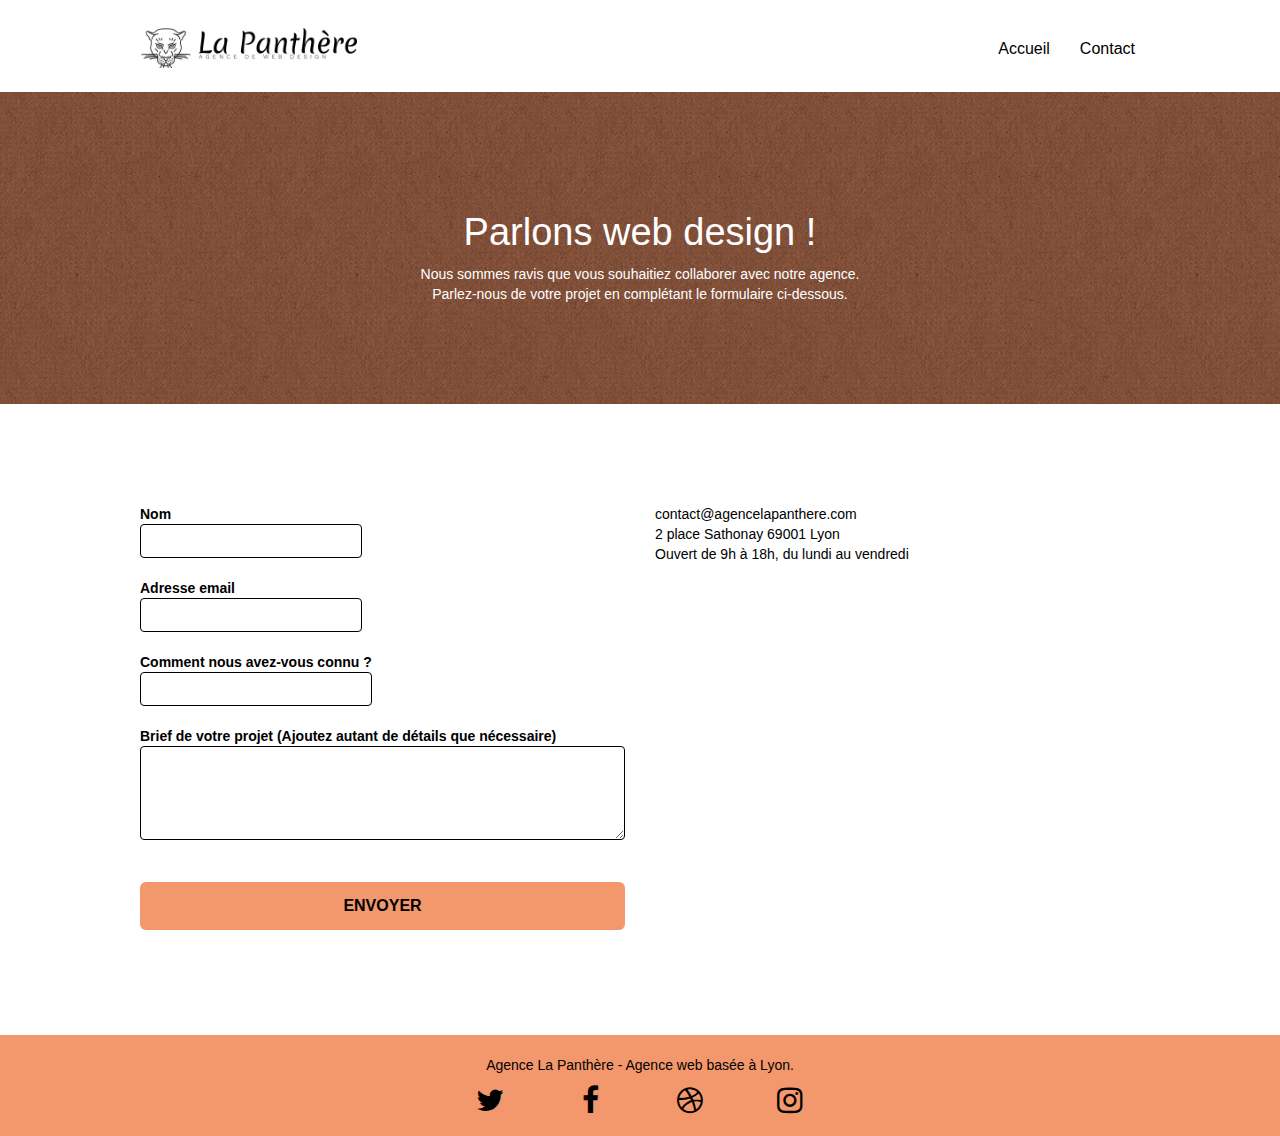
==== contact.html @ e1ffe5a1 "dimimution taille d'images" ====
<!doctype html>
<html lang="fr">

<head>
	<title>Agence La Panthère: contact</title>
	<meta name="description"
		content="Agence La Panthère, au service des entreprises de Lyon et sa région. Développement de l'attractivité, visibilité sur Internet. Expert en identité visuelle et SEO. Stratégie sur mesure pour attirer de nouveaux clients.">
	<meta charset="utf-8">
	<meta name="viewport" content="width=device-width, initial-scale=1.0, viewport-fit=cover">
	<link rel="shortcut icon" type="image/png" href="favicon.jpg">

	<link rel="stylesheet" type="text/css" href="css/bootstrap.min.css">
	<link rel="stylesheet" type="text/css" href="style.css">
	<link rel="stylesheet" type="text/css" href="css/font-awesome.min.css">
	<link rel="stylesheet" type="text/css" href="css/et-line.min.css">


	<script defer src="js/jquery-2.1.0.js"></script>
	<script defer src="js/bootstrap.js"></script>
	<script defer src="js/blocs.js"></script>
	<script defer src="js/jqBootstrapValidation.js"></script>
	<script defer src="js/formHandler.js"></script>




	<!-- Analytics -->

	<!-- Analytics END -->

</head>

<body>
	<!-- Principal conteneur -->
	<div class="page-container">

		<!-- bloc-0 -->
		<div class="bloc bgc-white l-bloc " id="bloc-0">
			<div class="container bloc-sm">
				<nav class="navbar row">
					<div class="navbar-header">
						<a class="navbar-brand" href="index.html"><img src="img/agence-la-panthere-monochrome.webp"
								alt="Logo de l'agence web la Panthère" height="40"></a>
						<button id="nav-toggle" type="button" class="ui-navbar-toggle navbar-toggle"
							data-toggle="collapse" data-target=".navbar-1">
							<span class="sr-only">Toggle navigation</span><span class="icon-bar"></span><span
								class="icon-bar"></span><span class="icon-bar"></span>
						</button>
					</div>
					<div class="collapse navbar-collapse navbar-1 special-dropdown-nav">
						<ul class="site-navigation nav navbar-nav">
							<li>
								<a href="index.html">Accueil</a>
							</li>
							<li>
							</li>
							<li>
								<a href="contact.html">Contact</a>
							</li>
						</ul>
					</div>
				</nav>
			</div>
		</div>
		<!-- bloc-0 END -->

		<!-- bloc-6 -->
		<div class="bloc bg-dots-bg bg-repeat bgc-atomic-tangerine bloc-bg-texture texture-paper" id="bloc-6">
			<div class="container bloc-lg">
				<div class="row">
					<div class="col-sm-12">
						<h1 class="text-center hero-bloc-text d-bloc">
							Parlons web design !
						</h1>
						<p class="text-center mg-lg d-bloc tight-width-whitespace">
							Nous sommes ravis que vous souhaitiez collaborer avec notre agence.<br>
							Parlez-nous de votre projet en complétant le formulaire ci-dessous.
						</p>
					</div>
				</div>
			</div>
		</div>
		<!-- bloc-6 END -->

		<!-- bloc-7 -->
		<div class="bloc bgc-white l-bloc" id="bloc-7">
			<div class="container bloc-lg">
				<div class="row">
					<div class="col-sm-6">
						<form id="form_1" novalidate data-success-msg="Your message has been sent."
							data-fail-msg="Sorry it seems that our mail server is not responding, Sorry for the inconvenience!">
							<div class="form-group">
								<label>
									Nom
									<input id="name" class="form-control" required>
								</label>

							</div>
							<div class="form-group">
								<label>
									Adresse email
									<input id="email" class="form-control" type="email" required>
								</label>

							</div>
							<div class="form-group">
								<label>
									Comment nous avez-vous connu ?
									<input class="form-control" type="email" required id="input_504">
								</label>

							</div>
							<div class="form-group">
								<label>
									Brief de votre projet (Ajoutez autant de détails que nécessaire)<br>
									<textarea id="message" class="form-control" rows="4" cols="50" required></textarea>
								</label>
							</div>
							<button class="bloc-button btn btn-lg btn-block cta-hero btn-atomic-tangerine"
								type="submit">
								Envoyer
							</button>
						</form>
					</div>
					<div class="col-sm-6">
						<p>
							contact@agencelapanthere.com<br>2 place Sathonay 69001 Lyon<br>Ouvert de 9h à 18h, du lundi
							au vendredi<br>
						</p>
					</div>
				</div>
			</div>
		</div>
		<!-- bloc-7 END -->

		<!-- ScrollToTop Button -->
		<a href="contact.html" aria-label="Défiler vers le haut de la page" class="bloc-button btn btn-d scrollToTop"
			onclick="scrollToTarget('1')">
			<span><i class="fa fa-chevron-up"></i></span></a>
		<!-- ScrollToTop Button END-->


		<!-- Footer - bloc-8 -->
		<div class="bloc bgc-atomic-tangerine" id="bloc-8">
			<div class="container bloc-sm">
				<div class="row">
					<div class="col-sm-12">
						<p class="text-center">
							Agence La Panthère - Agence web basée à Lyon.<br>
						</p>
						<div class="row row-no-gutters social">
							<div class="col-sm-3">
								<div class="text-center">
									<a class="social" href="index.html" aria-label="Twitter"><span
											class="fa fa-twitter icon-md"></span></a>
								</div>
							</div>
							<div class="col-sm-3">
								<div class="text-center">
									<a class="social" href="index.html" aria-label="Facebook"><span
											class="fa fa-facebook icon-md"></span></a>
								</div>
							</div>
							<div class="col-sm-3">
								<div class="text-center">
									<a class="social" href="index.html" aria-label="Dribbble"><span
											class="fa fa-dribbble icon-md"></span></a>
								</div>
							</div>
							<div class="col-sm-3">
								<div class="text-center">
									<a class="social" href="index.html" aria-label="Instagram"><span
											class="fa fa-instagram icon-md"></span></a>
								</div>
							</div>
						</div>
					</div>
				</div>
			</div>
		</div>
		<!-- Footer - bloc-8 END -->

	</div>
	<!-- Principal conteneur END -->


</body>


</html>
---- style.css ----
body {
    margin: 0;
    padding: 0;
    background: #FFF;
    overflow-x: hidden;
    -webkit-font-smoothing: antialiased;
    -moz-osx-font-smoothing: grayscale;
}

a,
button {
    transition: all .3s ease-in-out;
    outline: none !important;
}

a:hover {
    text-decoration: none;
    cursor: pointer;
}

.bloc {
    width: 100%;
    clear: both;
    background: 50% 50% no-repeat;
    padding: 0 50px;
    -webkit-background-size: cover;
    -moz-background-size: cover;
    -o-background-size: cover;
    background-size: cover;
    position: relative;
}

.bloc .container {
    padding-left: 0;
    padding-right: 0;
}

.bloc-lg {
    padding: 100px 50px;
}

.bloc-md {
    padding: 50px;
}

.bloc-sm {
    padding: 20px 50px;
}

.bg-t-edge,
.bg-repeat {
    -webkit-background-size: auto !important;
    -moz-background-size: auto !important;
    -o-background-size: auto !important;
    background-size: auto !important;
}

.bg-repeat {
    background: repeat;
}

.bg-t-edge {
    background: top no-repeat;
}

.bloc-bg-texture::before {
    content: "";
    background-size: 2px 2px;
    position: absolute;
    top: 0;
    bottom: 0;
    left: 0;
    right: 0;
}

.logo-size img {
    height: 100px;
    width: 100px;
}

.texture-paper::before {
    background-image: linear-gradient(rgba(0, 0, 0, 0.3),
            rgba(0, 0, 0, 0.3)), url("img/texture-paper.webp");
    background-size: 280px 280px;
    z-index: 0;
}

.b-parallax {
    background-attachment: fixed;
}

.d-bloc {
    color: rgba(255, 255, 255, 1) !important;
}

h2 {
    color: black;
    position: relative;
    z-index: 1;
}

.col-sm-12 {
    color: black;
}

.d-bloc p a {
    color: rgba(255, 255, 255, 1);
}

.d-bloc p a:hover {
    color: rgba(255, 255, 255, 1);
}

.l-bloc {
    color: rgba(0, 0, 0, 1);
}

.l-bloc button:hover {
    color: rgba(0, 0, 0, 1);
}

.l-bloc .navbar a,
.l-bloc .navbar-brand {
    color: rgba(0, 0, 0, 1);
}

.l-bloc .navbar a:hover,
.l-bloc .navbar-brand:hover {
    color: rgba(0, 0, 0, 1);
}

.l-bloc .navbar-toggle .icon-bar {
    color: rgba(0, 0, 0, 1);
}

.voffset {
    margin-top: 30px;
}

.voffset-lg {
    margin-top: 80px;
}

.row-no-gutters {
    margin-right: 0;
    margin-left: 0;
}

.row.row-no-gutters>[class^="col-"] {
    padding-right: 0;
    padding-left: 0;
}

#bloc-1-hero h1 {
    font-size: 32px;
}

.navbar {
    margin-bottom: 0;
    z-index: 1;
}

.navbar-brand {
    height: auto;
    padding: 3px 15px;
    font-size: 25px;
    font-weight: normal;
    font-weight: 600;
    line-height: 44px;
}

.navbar-brand img {
    max-height: 200px;
    margin: 0 5px 0 0;
    display: inline;
}

.navbar .nav {
    padding-top: 2px;
    margin-right: -16px;
    float: right;
    z-index: 1;
}

.nav>li {
    float: left;
    margin-top: 4px;
    font-size: 16px;
}

.nav>li a:hover,
.nav>li a:focus {
    background: transparent;
}

.navbar-toggle {
    margin: 10px 10px 0 0;
    border: 0px;
}

.navbar-toggle:hover {
    background: transparent !important;
}

.navbar-toggle .icon-bar {
    background-color: rgba(0, 0, 0, .5);
    width: 26px;
}

.navbar-header a img {
    width: 216px;
    height: 40px;
}

.col-sm-6 a img {
    width: 270px;
    height: 270px;
}

@media (min-width: 768px) {
    .site-navigation {
        position: absolute;
        top: 50%;
        right: 20px;
        transform: translate(0, -50%);
        -webkit-transform: translateY(-50%);
    }
}

.mg-md {
    margin-top: 10px;
    margin-bottom: 20px;
}

.mg-lg {
    margin-top: 10px;
    margin-bottom: 40px;
}

.btn {
    margin: 0 5px 5px 0;
}

.btn-d,
.btn-d:hover,
.btn-d:focus {
    color: #FFF;
    background: rgba(0, 0, 0, .3);
}

button {
    outline: none !important;
}

.btn-rd {
    border-radius: 40px;
}

.btn-clean {
    border: 1px solid rgba(0, 0, 0, .08);
    border-bottom-color: rgba(0, 0, 0, .1);
    text-shadow: 0 1px 0 rgba(0, 0, 1, .1);
    box-shadow: 0 1px 3px rgba(0, 0, 1, .25), inset 0 1px 0 0 rgba(255, 255, 255, .15);
}

.icon-md {
    font-size: 30px !important;
}

.text-center a .icon-md {
    color: black;
}

.text-center a:hover .icon-md {
    color: black;
}


.icon-lg {
    font-size: 60px !important;
}

.sm-shadow {
    text-shadow: 0 1px 2px rgba(0, 0, 0, .3);
}

.form-control {
    border-color: rgba(0, 0, 0, 1);
    box-shadow: none;
}

.scrollToTop {
    width: 40px;
    height: 40px;
    position: fixed;
    bottom: 20px;
    right: 20px;
    opacity: 0;
    z-index: 500;
    transition: all .3s ease-in-out;
}

.scrollToTop span {
    margin-top: 6px;
}


a[data-lightbox] {
    position: relative;
    display: block;
    text-align: center;
}

a[data-lightbox]:hover::before {
    content: "+";
    font-family: "HelveticaNeue-Light", "Helvetica Neue Light", "Helvetica Neue", Helvetica, Arial;
    font-size: 32px;
    width: 50px;
    height: 50px;
    margin-left: -25px;
    border-radius: 50%;
    background: rgba(0, 0, 0, .6);
    color: #FFF;
    font-weight: 100;
    z-index: 1;
    position: absolute;
    top: 50%;
    transform: translateY(-50%);
    -webkit-transform: translateY(-50%);
}

a[data-lightbox]:hover img {
    opacity: 0.6;
    -webkit-animation-fill-mode: none;
    animation-fill-mode: none;
}

.container {
    max-width: 1000px;
}

.hero-bloc-text {
    font-size: 38px;
}

p {
    font-size: 14px;
}

.text-center p {
    font-size: 18px;
    margin: 0 20px;
}

q {
    font-weight: 700;
    font-style: italic;
}

.tight-width-whitespace {
    max-width: 600px;
    margin: auto auto auto auto;
}

.cta-hero {
    margin-top: 22px;
    color: #FFFFFF !important;
    text-transform: uppercase;
    padding: 12px 28px 12px 28px;
    font-size: 16px;
    font-weight: 700;
}

.social {
    max-width: 400px;
    margin: auto auto auto auto;
    color: black;
}

h2 {
    font-size: 22px;
    line-height: 1.4em;
}

h3 {
    font-size: 15px;
    text-transform: uppercase;
    font-weight: 700;
    color: #333333 !important;
}

.med-width-whitespace {
    max-width: 800px;
    margin: auto auto auto auto;
    box-shadow: 0px 0px 0px #000000;
}

h1 {
    color: #333333 !important;
}

.icons {
    margin-bottom: 14px;
    margin-top: 24px;
}

.portfolio-thumb {
    margin-bottom: 24px;
}

.portfolio-row {
    margin-bottom: 44px;
    margin-top: 50px;
}

.black-background {
    background-color: rgba(165, 147, 99, 0.7);
    padding: 40px 40px 40px 40px;
}

.bold-link {
    font-weight: 900;
    text-decoration: underline !important;
}

.bgc-white {
    background-color: #FFFFFF;
}

.bgc-dark-slate-blue {
    background-color: #364577;
}

.bgc-atomic-tangerine {
    background-color: #F3976C;
}

.tc-white {
    color: #FFFFFF !important;
}

.btn-atomic-tangerine {
    background: #F3976C;
    color: black !important;
}

.btn-atomic-tangerine:hover {
    background: #c27956 !important;
    color: #FFFFFF !important;
}

.ltc-white {
    color: #FFFFFF !important;
}

.ltc-white:hover {
    color: #cccccc !important;
}

.bg-dots-bg {
    background-image: url("img/dots-bg.webp");
}

.bg-lines-h2-bg {
    background-image: url("img/lines-h2-bg.webp");
}

.bg-banniere {
    background-image: url("img/agence-la-panthere.webp");
}

.bg-presentation {
    background-image: url("img/image-de-presentation.webp");
}

@media (max-width: 1024px) {
    .bloc {
        padding-left: 20px;
        padding-right: 20px;
    }
}

@media (max-width: 992px) and (min-width: 768px) {
    .navbar .nav {
        max-width: 80%
    }
}

@media only screen and (min-width: 768px) and (max-width: 1024px) and (orientation: landscape) {
    .b-parallax {
        background-attachment: scroll;
    }
}

@media only screen and (min-width: 1024px) and (max-width: 1366px) and (-webkit-min-device-pixel-ratio: 1.5) {
    .b-parallax {
        background-attachment: scroll;
    }
}

@media (max-width: 991px) {
    .container {
        width: 100%;
    }

    .b-parallax {
        background-attachment: scroll;
    }

    .page-container {
        overflow-x: hidden;
        position: relative;
    }

    .bloc {
        padding: 0 20px;
    }

    .row-no-gutters {
        display: flex;
        justify-content: space-around;
    }
}

@media (max-width: 767px) {
    .page-container {
        overflow-x: hidden;
        position: relative;
    }

    h1,
    h2,
    h3,
    p {
        padding-left: 10px !important;
        padding-right: 10px !important;
    }

    .b-parallax {
        background-attachment: scroll;
    }

    .navbar .nav {
        padding-top: 0;
        border-top: 1px solid rgba(0, 0, 0, .2);
        float: none !important;
    }

    .navbar.row {
        margin-left: 0;
        margin-right: 0;
    }

    .site-navigation {
        position: inherit;
        transform: none;
        -webkit-transform: none;
        -ms-transform: none;
    }

    .nav>li {
        margin-top: 0;
        border-bottom: 1px solid rgba(0, 0, 0, .1);
        background: rgba(0, 0, 0, .05);
        text-align: left;
        padding-left: 15px;
        width: 100%;
    }

    .nav>li:hover {
        background: rgba(0, 0, 0, .08);
    }

    .navbar-collapse {
        padding: 0;
        overflow-x: hidden;
        -webkit-box-shadow: none;
        box-shadow: none;
    }

    .navbar-brand img {
        max-height: 40px;
        width: auto;
    }

    .bloc {
        padding-left: 0;
        padding-right: 0;
    }

    .bloc-lg {
        padding: 40px 0;
    }

    .bloc-sm,
    .bloc-md {
        padding-left: 0;
        padding-right: 0;
    }

    .voffset {
        margin-top: 5px;
    }

    .voffset-lg {
        margin-top: 30px;
    }

    form {
        padding: 5px;
    }

    .col-sm-6 {
        display: flex;
        flex-direction: column;
        align-items: center;
    }
}

@media (max-width: 400px) {
    .bloc {
        padding-left: 0;
        padding-right: 0;
    }
}
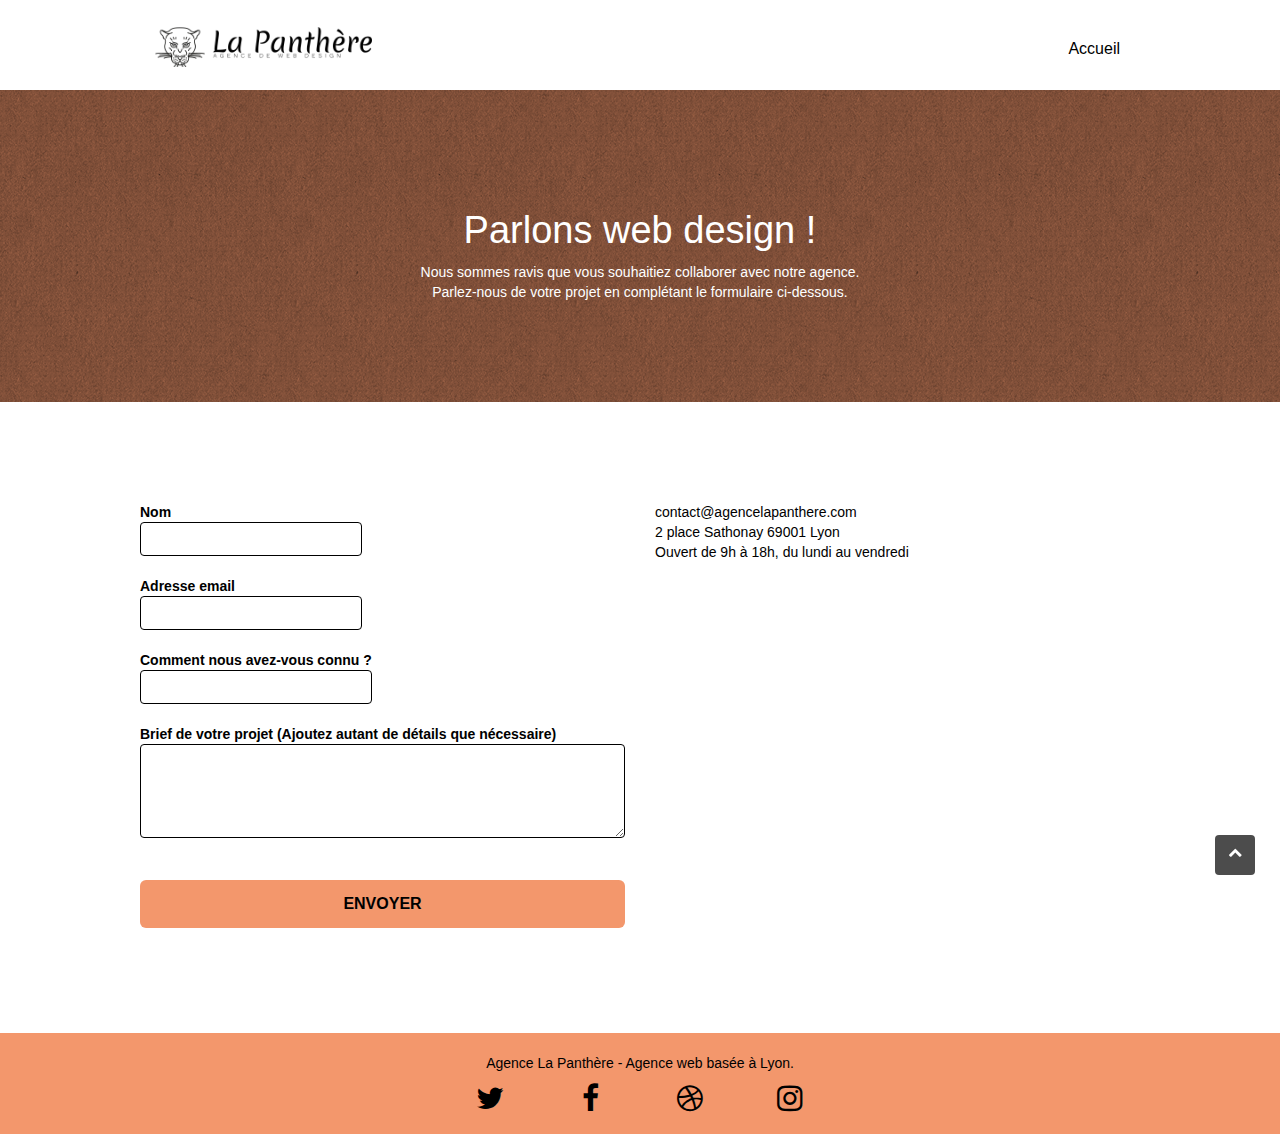
==== commit 59b44da6: "amelioration accessibilite" ====
--- a/contact.html
+++ b/contact.html
@@ -37,28 +37,10 @@
 		<!-- bloc-0 -->
 		<div class="bloc bgc-white l-bloc " id="bloc-0">
 			<div class="container bloc-sm">
-				<nav class="navbar row">
-					<div class="navbar-header">
-						<a class="navbar-brand" href="index.html"><img src="img/agence-la-panthere-monochrome.webp"
-								alt="Logo de l'agence web la Panthère" height="40"></a>
-						<button id="nav-toggle" type="button" class="ui-navbar-toggle navbar-toggle"
-							data-toggle="collapse" data-target=".navbar-1">
-							<span class="sr-only">Toggle navigation</span><span class="icon-bar"></span><span
-								class="icon-bar"></span><span class="icon-bar"></span>
-						</button>
-					</div>
-					<div class="collapse navbar-collapse navbar-1 special-dropdown-nav">
-						<ul class="site-navigation nav navbar-nav">
-							<li>
-								<a href="index.html">Accueil</a>
-							</li>
-							<li>
-							</li>
-							<li>
-								<a href="contact.html">Contact</a>
-							</li>
-						</ul>
-					</div>
+				<nav>
+					<a class="navbar-brand" href="index.html"><img src="img/agence-la-panthere-monochrome.webp"
+							alt="Logo de l'agence web la Panthère" height="40"></a>
+					<a href="index.html">Accueil</a>
 				</nav>
 			</div>
 		</div>
@@ -134,7 +116,7 @@
 		<!-- bloc-7 END -->
 
 		<!-- ScrollToTop Button -->
-		<a href="contact.html" aria-label="Défiler vers le haut de la page" class="bloc-button btn btn-d scrollToTop"
+		<a aria-label="Défiler vers le haut de la page" class="bloc-button btn btn-d scrollToTop"
 			onclick="scrollToTarget('1')">
 			<span><i class="fa fa-chevron-up"></i></span></a>
 		<!-- ScrollToTop Button END-->
--- a/style.css
+++ b/style.css
@@ -5,6 +5,19 @@
     overflow-x: hidden;
     -webkit-font-smoothing: antialiased;
     -moz-osx-font-smoothing: grayscale;
+}
+
+nav {
+    display: flex;
+    justify-content: space-between;
+    align-items: baseline;
+    margin-left: 0;
+    margin-right: 20px;
+}
+
+nav a {
+    color: black;
+    font-size: 16px;
 }
 
 a,
@@ -245,7 +258,7 @@
 .btn-d:hover,
 .btn-d:focus {
     color: #FFF;
-    background: rgba(0, 0, 0, .3);
+    background: rgba(0, 0, 0, .7);
 }
 
 button {
@@ -295,7 +308,7 @@
     position: fixed;
     bottom: 20px;
     right: 20px;
-    opacity: 0;
+    opacity: 1;
     z-index: 500;
     transition: all .3s ease-in-out;
 }
@@ -546,11 +559,6 @@
         float: none !important;
     }
 
-    .navbar.row {
-        margin-left: 0;
-        margin-right: 0;
-    }
-
     .site-navigation {
         position: inherit;
         transform: none;
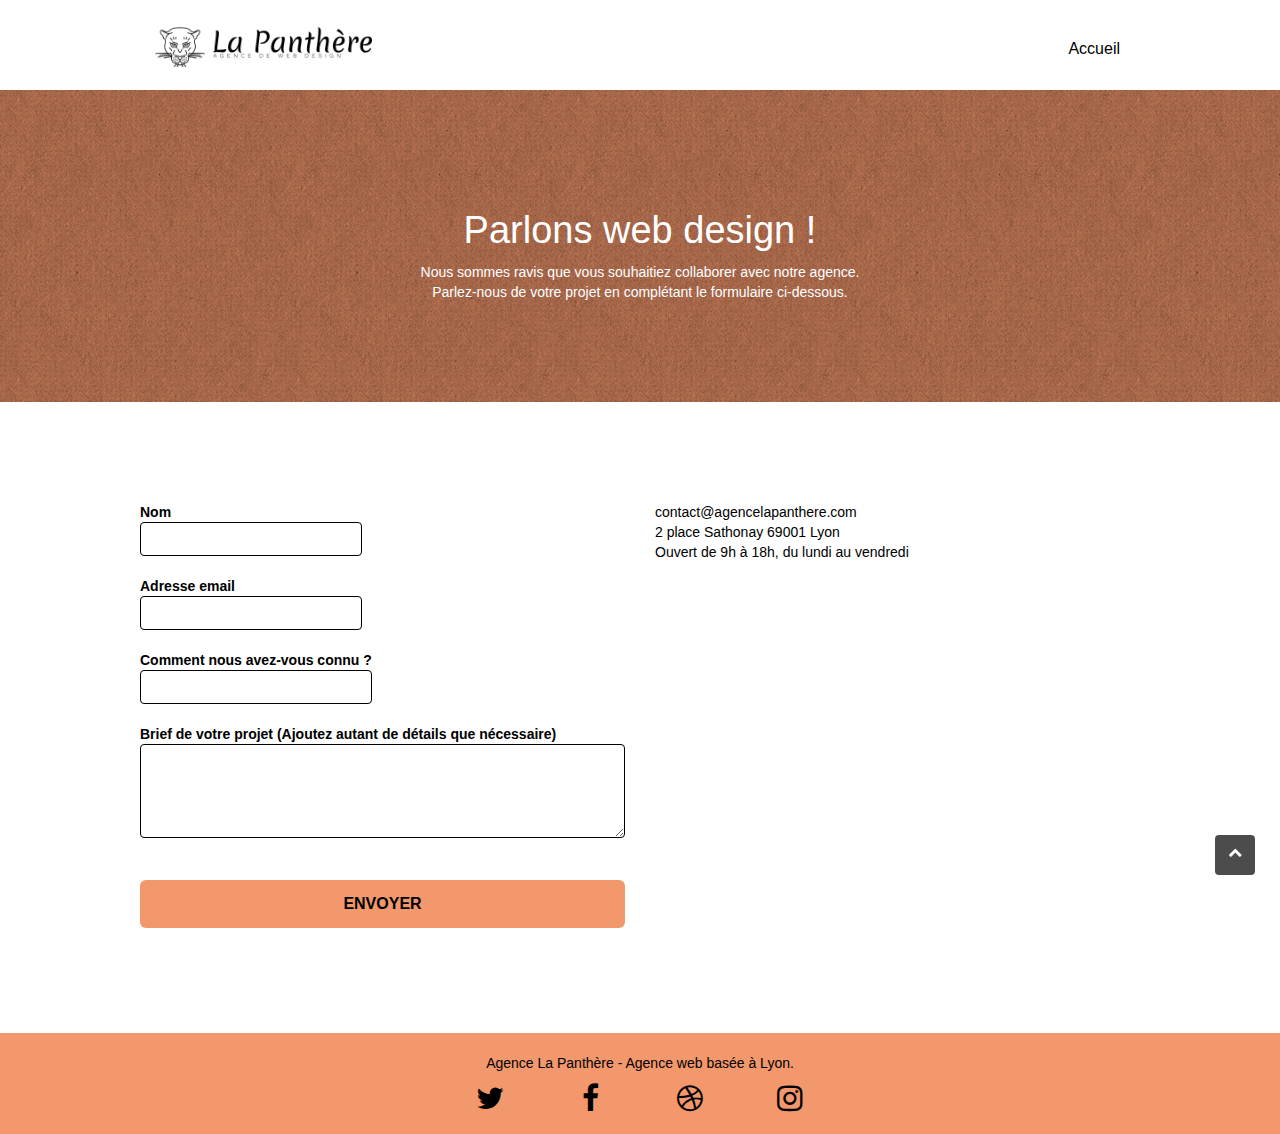
==== commit 6c1b09f2: "suppression lien redondants" ====
--- a/contact.html
+++ b/contact.html
@@ -7,8 +7,8 @@
 		content="Agence La Panthère, au service des entreprises de Lyon et sa région. Développement de l'attractivité, visibilité sur Internet. Expert en identité visuelle et SEO. Stratégie sur mesure pour attirer de nouveaux clients.">
 	<meta charset="utf-8">
 	<meta name="viewport" content="width=device-width, initial-scale=1.0, viewport-fit=cover">
-	<link rel="shortcut icon" type="image/png" href="favicon.jpg">
 
+	<link rel="shortcut icon" type="image/webp" href="favicon.webp">
 	<link rel="stylesheet" type="text/css" href="css/bootstrap.min.css">
 	<link rel="stylesheet" type="text/css" href="style.css">
 	<link rel="stylesheet" type="text/css" href="css/font-awesome.min.css">
@@ -40,7 +40,7 @@
 				<nav>
 					<a class="navbar-brand" href="index.html"><img src="img/agence-la-panthere-monochrome.webp"
 							alt="Logo de l'agence web la Panthère" height="40"></a>
-					<a href="index.html">Accueil</a>
+					<a href="index.html" aria-label="Lien vers la page d'accueil">Accueil</a>
 				</nav>
 			</div>
 		</div>
--- a/style.css
+++ b/style.css
@@ -92,8 +92,8 @@
 }
 
 .texture-paper::before {
-    background-image: linear-gradient(rgba(0, 0, 0, 0.3),
-            rgba(0, 0, 0, 0.3)), url("img/texture-paper.webp");
+    background-image: linear-gradient(rgba(9, 5, 5, 0.1),
+            rgba(0, 0, 0, 0.1)), url("img/texture-paper.webp");
     background-size: 280px 280px;
     z-index: 0;
 }
@@ -395,6 +395,10 @@
     line-height: 1.4em;
 }
 
+.tangerine {
+    color: #F3976C;
+}
+
 h3 {
     font-size: 15px;
     text-transform: uppercase;
@@ -427,7 +431,7 @@
 }
 
 .black-background {
-    background-color: rgba(165, 147, 99, 0.7);
+    background-color: rgba(0, 0, 0, 0.6);
     padding: 40px 40px 40px 40px;
 }
 
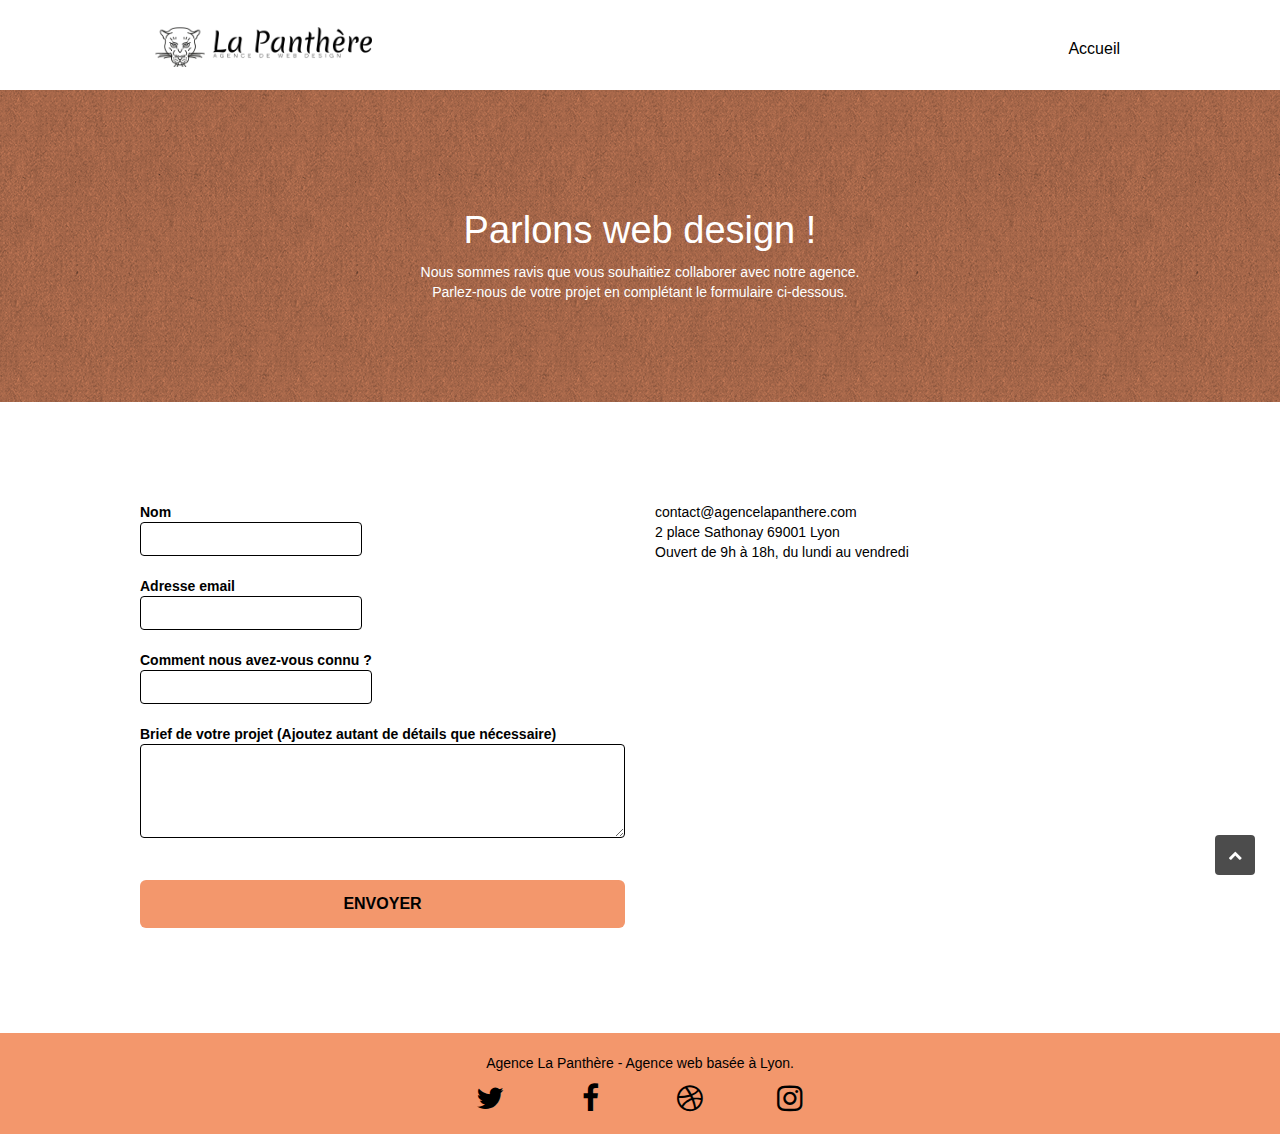
==== commit bc6524d3: "erreur de balise a au lieu de button" ====
--- a/contact.html
+++ b/contact.html
@@ -116,9 +116,9 @@
 		<!-- bloc-7 END -->
 
 		<!-- ScrollToTop Button -->
-		<a aria-label="Défiler vers le haut de la page" class="bloc-button btn btn-d scrollToTop"
+		<button aria-label="Défiler vers le haut de la page" class="bloc-button btn btn-d scrollToTop"
 			onclick="scrollToTarget('1')">
-			<span><i class="fa fa-chevron-up"></i></span></a>
+			<span><i class="fa fa-chevron-up"></i></span></button>
 		<!-- ScrollToTop Button END-->
 
 
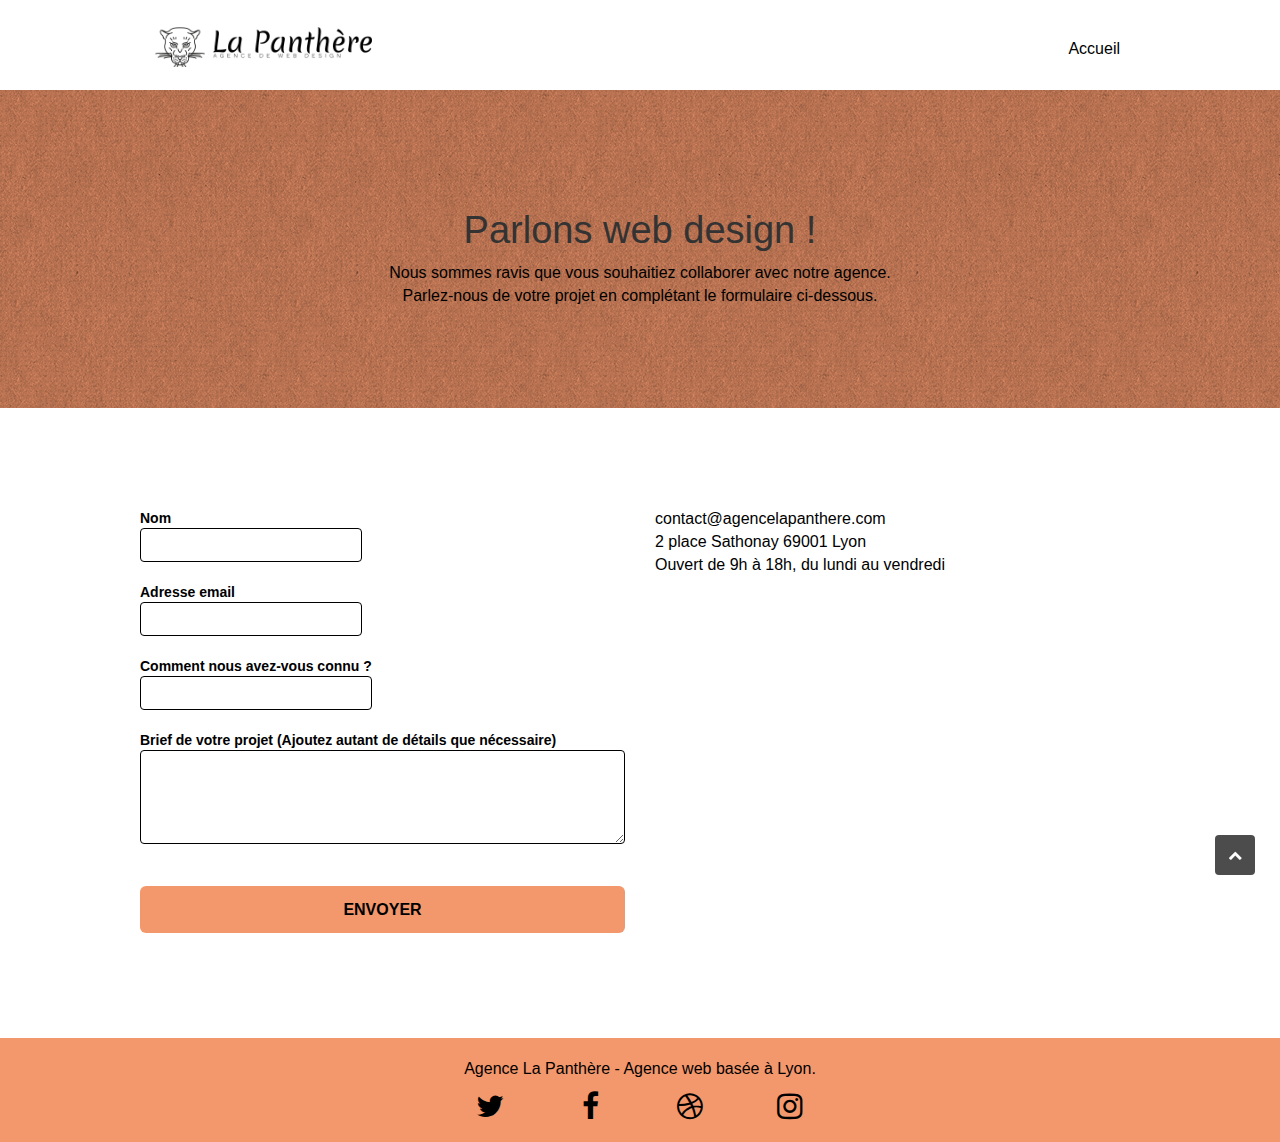
==== commit 14176b42: "correction contraste page contact" ====
--- a/contact.html
+++ b/contact.html
@@ -4,7 +4,7 @@
 <head>
 	<title>Agence La Panthère: contact</title>
 	<meta name="description"
-		content="Agence La Panthère, au service des entreprises de Lyon et sa région. Développement de l'attractivité, visibilité sur Internet. Expert en identité visuelle et SEO. Stratégie sur mesure pour attirer de nouveaux clients.">
+		content="L'agence web préférée des entreprises de Lyon et sa région. Expertise en développement de l'attractivité et visibilité sur Internet.">
 	<meta charset="utf-8">
 	<meta name="viewport" content="width=device-width, initial-scale=1.0, viewport-fit=cover">
 
@@ -51,10 +51,10 @@
 			<div class="container bloc-lg">
 				<div class="row">
 					<div class="col-sm-12">
-						<h1 class="text-center hero-bloc-text d-bloc">
+						<h1 class="text-center hero-bloc-text">
 							Parlons web design !
 						</h1>
-						<p class="text-center mg-lg d-bloc tight-width-whitespace">
+						<p class="text-center mg-lg tight-width-whitespace">
 							Nous sommes ravis que vous souhaitiez collaborer avec notre agence.<br>
 							Parlez-nous de votre projet en complétant le formulaire ci-dessous.
 						</p>
--- a/style.css
+++ b/style.css
@@ -92,10 +92,8 @@
 }
 
 .texture-paper::before {
-    background-image: linear-gradient(rgba(9, 5, 5, 0.1),
-            rgba(0, 0, 0, 0.1)), url("img/texture-paper.webp");
+    background-image: url("img/texture-paper.webp");
     background-size: 280px 280px;
-    z-index: 0;
 }
 
 .b-parallax {
@@ -357,7 +355,8 @@
 }
 
 p {
-    font-size: 14px;
+    font-size: 16px;
+    font-weight: 500;
 }
 
 .text-center p {
